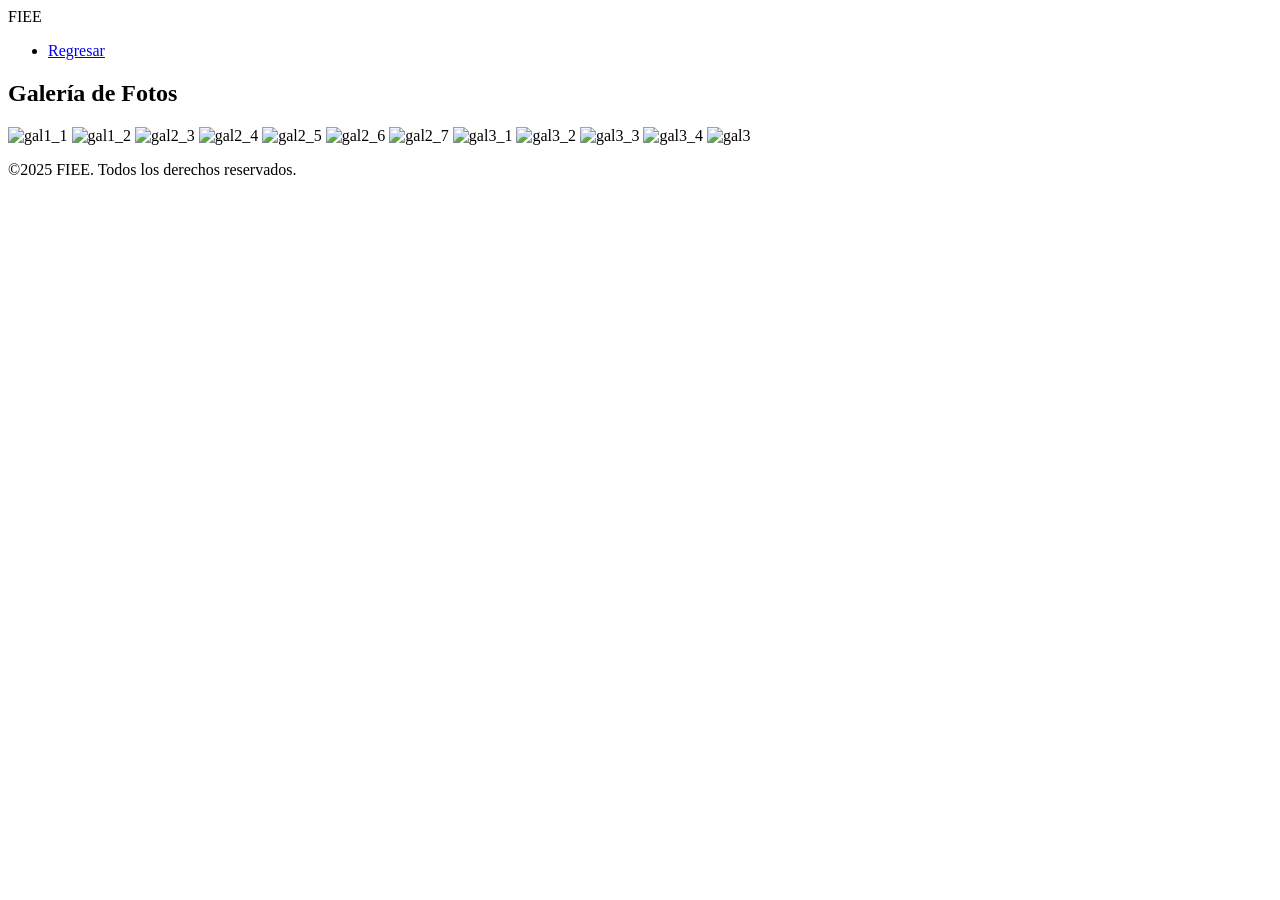
==== gallery.html @ 5f63ed95 "Add files via upload" ====
<!DOCTYPE html>
<html lang="es">
<head>
    <meta charset="UTF-8">
    <meta name="viewport" content="width=device-width, initial-scale=1.0">
    <title>Galería de fotos</title>
    <link rel="stylesheet" href="css/stylegallery.css">
    <link rel="stylesheet" href="https://cdnjs.cloudflare.com/ajax/libs/font-awesome/6.5.2/css/all.min.css" integrity="sha512-SnH5WK+bZxgPHs44uWIX+LLJAJ9/2PkPKZ5QiAj6Ta86w+fsb2TkcmfRyVX3pBnMFcV7oQPJkl9QevSCWr3W6A==" crossorigin="anonymous" referrerpolicy="no-referrer" />
</head>

<body>
    <header>
        <nav>
            <div class="logo">FIEE</div>
            <div class="menu-toggle">
                <div class="bar"></div>
                <div class="bar"></div>
                <div class="bar"></div>
            </div>
            
            <ul class="nav-links">
                <li><a href="index.html">Regresar</a></li>
            </ul>
        </nav>
    </header>
    
    <main>   
        <section class="section-content">
            <div>
                <h2>Galería de Fotos</h2>
            </div>
        </section>
        <div class="gallery-grid">
                <img src="image/gal1_1.webp" alt="gal1_1">
                <img src="image/gal1_2.webp" alt="gal1_2">
                <img src="image/gal2_3.webp" alt="gal2_3">
                <img src="image/gal2_4.webp" alt="gal2_4">
                <img src="image/gal2_5.webp" alt="gal2_5">
                <img src="image/gal2_6.webp" alt="gal2_6">
                <img src="image/gal2_7.webp" alt="gal2_7">
                <img src="image/gal3_1.webp" alt="gal3_1">
                <img src="image/gal3_2.webp" alt="gal3_2">
                <img src="image/gal3_3.webp" alt="gal3_3">
                <img src="image/gal3_4.webp" alt="gal3_4">
                <img src="image/gal3.webp" alt="gal3">
        </div>
         
    </main>

    <!-- Modal para mostrar imagen grande 
    <div id="imgModal" class="modal">
        <span class="close">&times;</span>
        <img class="modal-content" id="imgModalContent">
    </div> -->

    <footer>
        <p>&copy;2025 FIEE. Todos los derechos reservados.</p>
    </footer>

    <script src="js/gallery.js" defer></script>

</body>
</html>
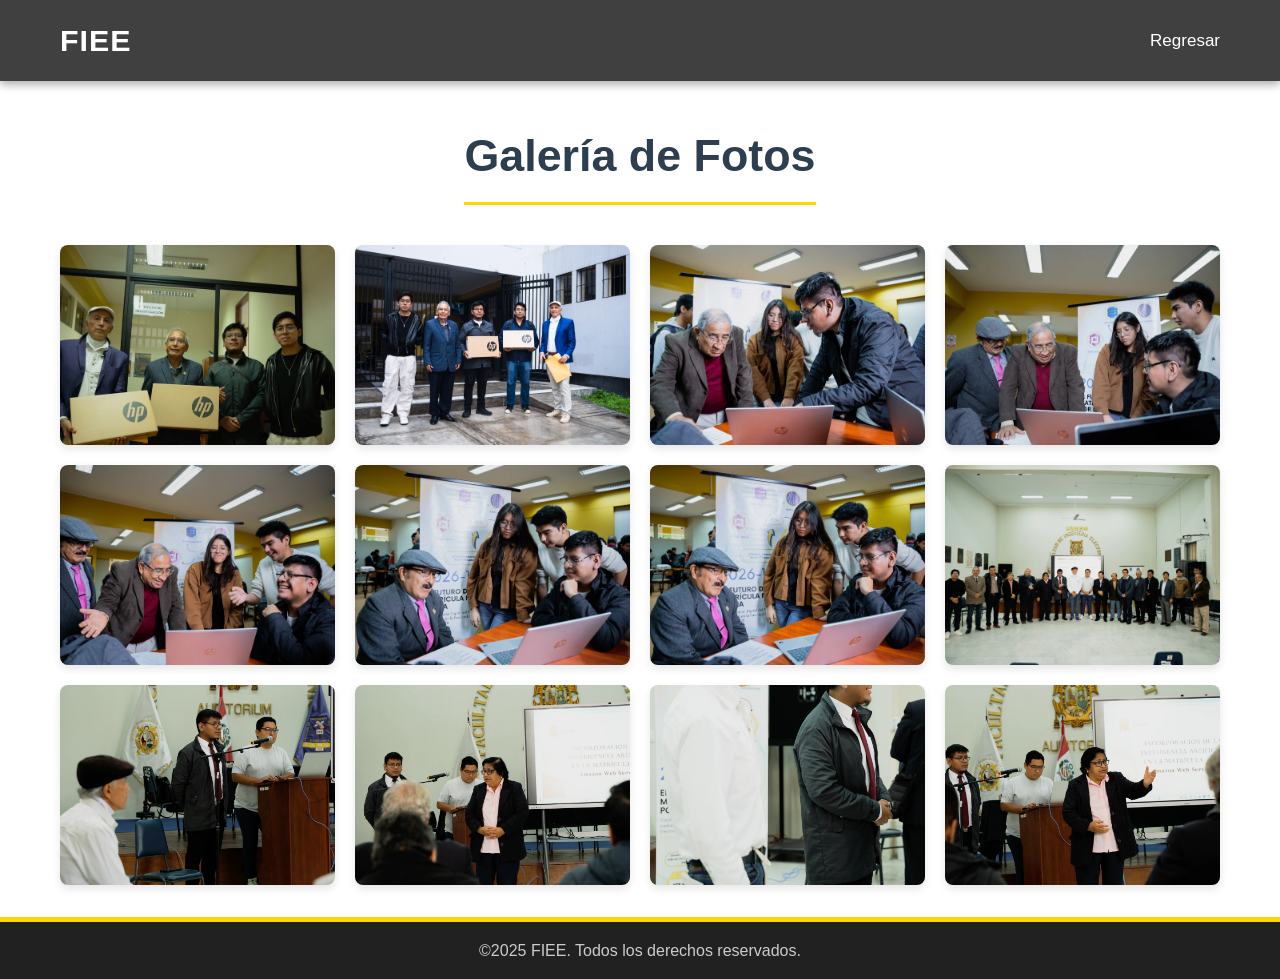
==== commit e3dbc186: "Add files via upload" ====
--- a/css/stylegallery.css
+++ b/css/stylegallery.css
@@ -0,0 +1,869 @@
+/* Estilos generales y reseteo */
+* {
+    margin: 0;
+    padding: 0;
+    box-sizing: border-box;
+}
+
+body {
+    font-family: 'Segoe UI', Tahoma, Geneva, Verdana, sans-serif;
+    line-height: 1.6;
+    color: #333;
+    scroll-behavior: smooth;
+    overflow-x: hidden; /* Evita scroll horizontal en algunos casos con menú abierto */
+}
+
+html {
+  scroll-behavior: smooth;
+}
+
+html, body {
+    height: 100%;
+    margin: 0;
+    padding: 0;
+}
+
+/* Header y Navegación */
+header {
+    background-color: rgba(0, 0, 0, 0.75);
+    color: #fff;
+    padding: 1rem 0;
+    position: absolute;
+    width: 100%;
+    top: 0;
+    left: 0;
+    z-index: 1000;
+    box-shadow: 0 4px 8px rgba(0, 0, 0, 0.3);
+}
+
+nav {
+    display: flex;
+    justify-content: space-between;
+    align-items: center;
+    max-width: 1200px;
+    margin: 0 auto;
+    padding: 0 20px;
+}
+
+nav .logo {
+    font-size: 1.9rem;
+    font-weight: bold;
+    color: #fff;
+    letter-spacing: 1px;
+}
+
+/* Oculta el menú toggle por defecto en desktop */
+.menu-toggle {
+    display: none;
+    cursor: pointer;
+    flex-direction: column;
+    justify-content: space-between;
+    width: 30px;
+    height: 22px;
+    position: relative;
+    z-index: 1001; /* Asegura que esté por encima del menú desplegable */
+}
+
+.menu-toggle .bar {
+    width: 100%;
+    height: 3px;
+    background-color: #fff;
+    border-radius: 5px;
+    transition: all 0.3s ease-in-out;
+}
+
+/* Animación de la hamburguesa a X */
+.menu-toggle.active .bar:nth-child(2) {
+    opacity: 0;
+}
+.menu-toggle.active .bar:nth-child(1) {
+    transform: translateY(9px) rotate(45deg);
+}
+.menu-toggle.active .bar:nth-child(3) {
+    transform: translateY(-10px) rotate(-45deg);
+}
+
+/* Estilos para los enlaces de navegación */
+.nav-links {
+    list-style: none;
+    display: flex;
+    flex-wrap: wrap;
+    justify-content: center;
+    transition: all 0.3s ease;
+}
+
+.nav-gallery {
+    list-style: none;
+    display: flex;
+    flex-wrap: wrap;
+    justify-content: left;
+    transition: all 0.3s ease;
+}
+
+.nav-links li {
+    margin-left: 25px;
+}
+
+.nav-links li a {
+    color: #fff;
+    text-decoration: none;
+    font-weight: 500;
+    font-size: 17px;
+    transition: color 0.3s ease, border-bottom 0.3s ease;
+    padding-bottom: 5px;
+}
+
+.nav-links li a:hover,
+.nav-links li a.active {
+    color: #ffd700;
+    border-bottom: 2px solid #ffd700;
+}
+
+/* Ocultar el icono social específico del menú móvil por defecto */
+.nav-links .social-icon-mobile {
+    display: none;
+}
+
+.login-btn-header {
+  font-family: 'Segoe UI', Tahoma, Geneva, Verdana, sans-serif;
+  font-weight: bold;
+  font-size: 15px;
+
+  background-color: rgba(0, 0, 0, 0.75);
+  color: white;
+  border: 2px solid white;
+  box-shadow: 0 4px 8px rgba(0, 0, 0, 0.3);
+
+  border-radius: 6px; /* bordes suaves */
+  padding: 10px 20px; /* tamaño interno del botón */
+
+  text-decoration: none; /* quita subrayado si es un enlace */
+  cursor: pointer; /* cursor tipo "mano" al pasar el mouse */
+  display: inline-block;
+}
+
+.login-btn-header:hover {
+  color: #ffd700;
+}
+
+.login-button {
+    background-color: #333;       /* Color oscuro, moderno y serio */
+    color: #fff;                  /* Contraste con el fondo */
+    font-size: 15px;
+    padding: 10px 24px;
+    border: none;
+    border-radius: 6px;
+    cursor: pointer;
+    font-weight: bold;
+    transition: background-color 0.3s ease, transform 0.2s ease;
+    box-shadow: 0 2px 5px rgba(0,0,0,0.3); /* Toque de profundidad */
+}
+
+.login-button:hover {
+    background-color: #444;
+    transform: scale(1.02); /* Ligero efecto al pasar el cursor */
+}
+
+.button-container {
+    display: flex;
+    justify-content: flex-end; /* Alinea el botón a la derecha */
+    margin-top: 10px;
+}
+
+/* Sección Hero (principal) */
+#hero {
+    position: relative;
+    width: 100%;
+    height: 80vh; /* Altura de la sección hero disminuida */
+    display: flex;
+    flex-direction: column; /* Cambiado a columna para el título y el párrafo */
+    justify-content: center;
+    align-items: center;
+    color: #fff;
+    text-align: center;
+    overflow: hidden;
+    padding-top: 60px; /* Para dejar espacio al header fijo */
+}
+
+.background-video,
+.background-image {
+    position: absolute;
+    top: 0;
+    left: 0;
+    width: 100%;
+    height: 100%;
+    z-index: 0;
+    object-fit: cover;
+    filter: brightness(0.5);
+}
+
+.hero-content {
+    position: relative;
+    z-index: 1;
+    background-color: rgba(0, 0, 0, 0.7);
+    padding: 40px 60px;
+    border-radius: 12px;
+    box-shadow: 0 8px 20px rgba(0, 0, 0, 0.4);
+    max-width: 80%;
+}
+
+#hero h1 {
+    font-size: 3.5rem;
+    margin-bottom: 15px; /* Ajustado para el párrafo debajo */
+    text-shadow: 2px 2px 6px rgba(0, 0, 0, 0.6);
+}
+
+#hero p {
+    font-size: 1.2rem;
+    margin-bottom: 0;
+    text-shadow: 1px 1px 4px rgba(0, 0, 0, 0.6);
+}
+
+.section-content {
+    padding: 120px;
+    background-color: white;
+    border-radius: 8px;
+    padding-bottom: 40px;
+}
+
+/* Secciones de Contenido */
+.section-content {          /* Recuerda que hay otro que maneja los márgenes en la línea 827*/
+    max-width: 1000px;               
+    margin: 0 auto;
+    display: flex;
+    flex-direction: column;
+    align-items: center;
+    flex: 1;
+    text-align: center; 
+    padding-bottom: 0; /* Asegúrate de que no haya un relleno inferior innecesario aquí */
+    margin-bottom: 0;  /* Asegúrate de que no haya un margen inferior aquí */
+}
+
+.section-content h2 {
+    font-size: 2.8rem;
+    text-align: center;
+    color: #2c3e50;
+    border-bottom: 3px solid #ffd700;
+    padding-bottom: 10px;
+    display: inline-block; /* Mantener inline-block para que el borde inferior se ajuste al texto */
+    width: auto;
+    margin-top: 0;      /* Generalmente, también querrás esto para controlar el espacio superior */
+    margin-bottom: 0; /* Puedes ajustar este valor. Prueba con 0px o un valor pequeño. */
+}
+
+.section-content h3 { /* Estilo para los subtítulos dentro de las secciones */
+    font-size: 1.8rem;
+    color: #34495e;
+    margin-top: 30px;
+    margin-bottom: 15px;
+    border-bottom: 1px dashed #ccc;
+    padding-bottom: 5px;
+    text-align: center; /* Centrar subtítulos */
+}
+
+.section-content p {
+    font-size: 1.15rem;
+    line-height: 1.8;
+    text-align: justify; /* Justificar párrafos */
+    /*margin-bottom: 20px;*/
+    max-width: 800px; /* Ancho máximo para los párrafos de contenido */
+}
+
+/* Contenedor del carrusel de noticias (si aplica) */
+.news-carousel-container {
+    display: flex;
+    align-items: center;
+    width: 100%;
+    position: relative;
+    margin-top: 20px;
+    justify-content: center; /* Centra el contenedor completo */
+}
+
+/* Estilos para las noticias individuales (si aplica, no usadas directamente en newsletter.html ahora) */
+.news-item {
+    flex: 0 0 auto;
+    min-width: 210px;
+    max-width: 350px;
+    margin-right: 20px; /* Espacio horizontal entre noticias */
+    padding: 20px;
+    background-color: #f9f9f9;
+    border-radius: 8px;
+    box-shadow: 7px 2px 10px rgba(0,0,0,0.1);
+    text-align: center;
+    scroll-snap-align: start;
+}
+
+/* Contenedor de las noticias para desplazamiento horizontal (si aplica) */
+#additional-news-container {
+  display: flex;
+  flex-direction: row;
+  overflow-x: auto;
+  scroll-snap-type: x mandatory;
+  padding: 15px;
+  gap: 20px; /* Espacio horizontal entre noticias */
+  -webkit-overflow-scrolling: touch; /* Para un desplazamiento suave en iOS */
+  scrollbar-width: none; /* Firefox */
+  -ms-overflow-style: none;  /* IE and Edge */
+}
+
+/* Ocultar la barra de desplazamiento para webkit (Chrome, Safari) */
+#additional-news-container::-webkit-scrollbar {
+    display: none;
+}
+
+/* ESTILOS PARA LA SECCIÓN DE NOTICIAS CON CARDS Y DETALLE */
+
+/* Estilos para las cards de noticias */
+.card-wrapper {
+    width: 100%;
+    margin-bottom: 40px;
+    display: flex;
+    justify-content: center;
+}
+
+.card-list {
+    display: grid; /* Cambiado a Grid para la matriz */
+    grid-template-columns: repeat(auto-fill, minmax(280px, 1fr)); /* 3 columnas flexibles */
+    gap: 30px; /* Espacio entre las cards */
+    max-width: 100%;
+    justify-content: center; /* Centra las cards si no llenan la última fila */
+    align-items: stretch; /* Asegura que las cards tengan la misma altura */
+}
+
+.card-item {
+    background: #fff;
+    padding: 18px;
+    border-radius: 12px;
+    text-decoration: none;
+    box-shadow: 0 4px 15px rgba(0,0,0,0.1);
+    transition: transform 0.3s ease, box-shadow 0.3s ease;
+    display: flex;
+    flex-direction: column;
+    cursor: pointer; /* Indicar que es clickeable */
+}
+
+.card-item:hover {
+    transform: translateY(-5px);
+    box-shadow: 0 8px 20px rgba(0,0,0,0.2);
+}
+
+.card-link {
+    text-decoration: none;
+    color: inherit;
+    display: flex;
+    flex-direction: column;
+    height: 100%; /* Asegura que el enlace ocupe toda la card */
+}
+
+.card-image {
+    width: 100%;
+    height: 180px; /* Altura fija para las imágenes de las cards */
+    object-fit: cover; /* Escala y recorta para cubrir el área */
+    border-radius: 8px;
+    margin-bottom: 15px;
+}
+
+.card-title {
+    font-size: 1.3rem;
+    color: #333;
+    margin-bottom: 10px;
+    text-align: left;
+}
+
+.card-footer {
+    display: flex;
+    justify-content: space-between;
+    align-items: center;
+    margin-top: auto; /* Empuja el footer al final de la card */
+}
+
+.card-date {
+    font-size: 0.9rem;
+    color: #666;
+}
+
+/* Contenedor de la vista de detalle de la noticia */
+#news-detail-container {
+    width: 100%;
+    max-width: 900px; /* Ancho máximo para la vista de detalle */
+    margin: 40px auto;
+    padding: 30px;
+    background-color: #fff;
+    border-radius: 12px;
+    box-shadow: 0 4px 20px rgba(0,0,0,0.15);
+    text-align: left;
+    position: relative; /* Para posicionar el botón de cerrar */
+}
+
+.news-detail-content {
+    display: flex;
+    flex-wrap: wrap; /* Permite que los elementos se envuelvan en pantallas pequeñas */
+    gap: 30px;
+    align-items: flex-start; /* Alinea la imagen y el texto en la parte superior */
+}
+
+.news-detail-image {
+    width: 100%; /* Por defecto, para pantallas pequeñas */
+    max-width: 400px; /* Ancho máximo para la imagen */
+    height: auto;
+    border-radius: 8px;
+    object-fit: cover;
+    box-shadow: 0 4px 10px rgba(0,0,0,0.1);
+}
+
+.news-detail-text-wrapper {
+    flex: 1; /* Permite que el texto ocupe el espacio restante */
+    min-width: 280px; /* Asegura que el texto tenga un ancho mínimo */
+}
+
+#news-detail-title {
+    font-size: 2.2rem;
+    color: #2c3e50;
+    margin-bottom: 20px;
+    border-bottom: 2px solid #eee;
+    padding-bottom: 10px;
+    text-align: left; /* Alineación del título del detalle */
+}
+
+#news-detail-paragraph {
+    font-size: 1.1rem;
+    line-height: 1.8;
+    text-align: justify;
+}
+
+/* Botón para ocultar el texto/cerrar la vista de detalle */
+#close-detail-btn {
+    position: absolute;
+    top: 20px;
+    right: 20px;
+    padding: 10px 20px;
+    background-color: #dc3545; /* Rojo para "ocultar" */
+    color: #fff;
+    border: none;
+    border-radius: 5px;
+    cursor: pointer;
+    font-size: 1rem;
+    transition: background-color 0.3s ease;
+    z-index: 10; /* Asegura que esté por encima de otros elementos */
+}
+
+#close-detail-btn:hover {
+    background-color: #c82333;
+}
+
+
+/* Clases de utilidad */
+.hidden {
+    display: none !important;
+}
+
+/* Estilos para los botones de navegación (flechas) (si aplica) */
+.news-nav-arrow {
+    background-color: rgba(0, 0, 0, 0.5);
+    color: #fff;
+    border: none;
+    border-radius: 50%;
+    width: 40px;
+    height: 40px;
+    font-size: 1.5rem;
+    cursor: pointer;
+    position: absolute;
+    top: 50%;
+    transform: translateY(-50%);
+    z-index: 10;
+    display: flex;
+    align-items: center;
+    justify-content: center;
+    transition: background-color 0.3s ease, transform 0.3s ease;
+}
+
+.news-nav-arrow:hover {
+    background-color: rgba(0, 0, 0, 0.8);
+    transform: translateY(-50%) scale(1.1);
+}
+
+.left-arrow {
+    left: 0;
+    margin-left: -50px;
+}
+
+.right-arrow {
+    right: 0;
+    margin-right: -50px;
+}
+
+
+/* Estilo para los nuevos botones de formulario */
+.form-button {
+    display: inline-block;
+    background-color: #007bff;
+    color: #fff;
+    padding: 15px 30px;
+    border-radius: 8px;
+    text-decoration: none;
+    font-size: 1.2rem;
+    font-weight: bold;
+    transition: background-color 0.3s ease, transform 0.3s ease;
+    box-shadow: 0 4px 8px rgba(0, 0, 0, 0.2);
+    cursor: pointer;
+    border: none;
+}
+
+.form-button:hover {
+    background-color: #0056b3;
+    transform: translateY(-3px);
+}
+
+/* Botón de "Volver arriba" */
+#scrollToTopBtn {
+    display: none;
+    position: fixed;
+    bottom: 30px;
+    right: 30px;
+    z-index: 99;
+    font-size: 2.2rem;
+    background-color: #ffd700;
+    color: #fff;
+    border: none;
+    border-radius: 50%;
+    width: 55px;
+    height: 55px;
+    cursor: pointer;
+    text-align: center;
+    line-height: 55px;
+    box-shadow: 0 6px 12px rgba(0, 0, 0, 0.3);
+    transition: background-color 0.3s ease, transform 0.3s ease;
+}
+
+#scrollToTopBtn:hover {
+    background-color: #e6c200;
+    transform: translateY(-5px);
+}
+
+.page-wrapper {
+    min-height: 100%;
+    display: flex;
+    flex-direction: column;
+}
+
+/* Footer */
+footer {
+    background-color: #222;
+    color: #fff;
+    text-align: center;
+    padding: 2rem 0;
+    font-size: 1rem;
+    border-top: 5px solid #ffd700;
+}
+
+/* --- Media Queries para Responsividad --- */
+
+/* Ajustes para tabletas y pantallas medianas (hasta 900px) */
+@media (max-width: 900px) {
+    nav .logo {
+        position: relative;
+        z-index: 1001;
+    }
+
+    .menu-toggle {
+        display: flex;
+    }
+
+    .nav-links {
+        position: fixed;
+        right: 0;
+        top: 0;
+        height: 100vh;
+        width: 60%;
+        background-color: rgba(34, 34, 34, 0.95);
+        flex-direction: column;
+        align-items: center;
+        justify-content: center;
+        transform: translateX(100%);
+        transition: transform 0.3s ease-in-out;
+        box-shadow: -5px 0 15px rgba(0,0,0,0.4);
+    }
+
+    .nav-links.active {
+        transform: translateX(0);
+    }
+
+    .nav-links li {
+        margin: 20px 0;
+    }
+
+    .nav-links li a {
+        font-size: 1.5rem;
+        padding: 10px 0;
+        border-bottom: none;
+    }
+    .nav-links li a:hover,
+    .nav-links li a.active {
+        border-bottom: 2px solid #ffd700;
+    }
+
+    /* Ocultar el icono social del menú principal en pantallas pequeñas */
+    nav .social-icon {
+        display: none;
+    }
+
+    /* Mostrar el icono social dentro del menú desplegable en pantallas pequeñas */
+    .nav-links .social-icon-mobile {
+        display: block;
+        margin-top: 30px;
+    }
+
+    .nav-links .social-icon-mobile a i {
+        font-size: 2.5rem;
+        color: #ffd700;
+        margin-left: 0;
+        transition: transform 0.3s ease, color 0.3s ease;
+    }
+
+    .nav-links .social-icon-mobile a i:hover {
+        transform: scale(1.1);
+        color: #fff;
+    }
+
+    .hero-content {
+        padding: 30px 40px;
+        max-width: 90%;
+    }
+    #hero h1 {
+        font-size: 2.8rem;
+    }
+    #hero p {
+        font-size: 1rem;
+    }
+    .section-content {
+        padding: 80px 15px;
+    }
+    .section-content h2 {
+        font-size: 2.3rem;
+    }
+    .section-content h3 {
+        font-size: 1.5rem;
+    }
+    .section-content p {
+        text-align: justify;
+    }
+
+    /* Ajustes para la vista de detalle en tabletas */
+    #news-detail-container {
+        padding: 20px;
+        margin: 20px auto;
+    }
+    .news-detail-content {
+        flex-direction: column; /* Apila imagen y texto en tabletas */
+        gap: 20px;
+    }
+    .news-detail-image {
+        max-width: 100%; /* La imagen ocupa todo el ancho */
+    }
+    #news-detail-title {
+        font-size: 1.8rem;
+    }
+    #news-detail-paragraph {
+        font-size: 1rem;
+    }
+}
+
+/* Ajustes específicos para celulares (hasta 600px) */
+@media (max-width: 600px) {
+    nav .logo {
+        font-size: 1.5rem;
+    }
+
+    .nav-links {
+        width: 80%;
+    }
+
+    .hero-content {
+        padding: 25px 30px;
+        max-width: 95%;
+    }
+    #hero h1 {
+        font-size: 2rem;
+        margin-bottom: 15px;
+    }
+    #hero p {
+        font-size: 0.9rem;
+    }
+
+    .section-content {
+        padding: 50px 15px;
+        min-height: auto;
+    }
+    .section-content h2 {
+        font-size: 2rem;
+        margin-bottom: 25px;
+    }
+    .section-content h3 {
+        font-size: 1.2rem;
+        margin-top: 20px;
+    }
+    .section-content p {
+        font-size: 1rem;
+    }
+
+    .form-button {
+        padding: 12px 25px;
+        font-size: 1.05rem;
+    }
+
+    #scrollToTopBtn {
+        width: 40px;
+        height: 40px;
+        font-size: 1.5rem;
+        line-height: 40px;
+        bottom: 15px;
+        right: 15px;
+    }
+
+    footer {
+        padding: 1.5rem 10px;
+        font-size: 0.85rem;
+    }
+    /* Asegura que las imágenes en cards se vean bien en móviles */
+    .card-image {
+        height: 150px;
+    }
+    .card-item {
+        width: 100%; /* Las cards ocupan todo el ancho en móviles */
+    }
+
+    /* Ajustes para la vista de detalle en móviles */
+    #news-detail-container {
+        padding: 15px;
+    }
+    #news-detail-title {
+        font-size: 1.5rem;
+    }
+    #news-detail-paragraph {
+        font-size: 0.95rem;
+    }
+    #close-detail-btn {
+        top: 10px;
+        right: 10px;
+        padding: 8px 15px;
+        font-size: 0.9rem;
+    }
+}
+
+/* Ajustes para dispositivos muy pequeños (hasta 400px) */
+@media (max-width: 400px) {
+    #hero h1 {
+        font-size: 1.7rem;
+    }
+    .section-content h2 {
+        font-size: 1.6rem;
+    }
+    .section-content p {
+        font-size: 0.95rem;
+    }
+}
+
+.gallery-grid {
+    display: grid;
+    grid-template-columns: repeat(auto-fill, minmax(220px, 1fr));
+    gap: 20px;
+    padding: 0 20px;
+    max-width: 1200px;
+    margin-top: 0;
+    margin: 0 auto;
+}
+
+.gallery-grid img {
+    width: 100%;
+    height: 200px;
+    object-fit: cover;
+    border-radius: 8px;
+    cursor: pointer;
+    box-shadow: 0 4px 8px rgba(0,0,0,0.1);
+    transition: transform 0.2s ease;
+}
+
+.gallery-grid img:hover {
+    transform: scale(1.03);
+}
+
+/* Modal */
+.modal {
+    display: none;
+    position: fixed;
+    z-index: 2000;
+    padding-top: 80px;
+    left: 0;
+    top: 0;
+    width: 100%;
+    height: 100%;
+    overflow: auto;
+    background-color: rgba(0,0,0,0.85);
+}
+
+.modal-content {
+    margin: auto;
+    display: block;
+    max-width: 90%;
+    max-height: 85%;
+    border-radius: 10px;
+    box-shadow: 0 8px 20px rgba(255,255,255,0.1);
+}
+
+.close {
+    position: absolute;
+    top: 30px;
+    right: 45px;
+    color: #fff;
+    font-size: 40px;
+    font-weight: bold;
+    cursor: pointer;
+}
+
+.close:hover {
+    color: #ffd700;
+}
+
+.section-content {
+    padding: 120px;
+    background-color: white;
+    border-radius: 8px;
+    padding-bottom: 40px;
+}
+
+.header {
+  background-color: rgba(0, 0, 0, 0.75);
+  color: #fff;
+  text-align: center;
+  padding: 1rem 0;
+  position: fixed;
+  width: 100%;
+  top: 0;
+  left: 0;
+  z-index: 1000;
+  box-shadow: 0 4px 8px rgba(0, 0, 0, 0.3);
+}
+
+.header h1 {
+  font-size: 2.5rem;
+  margin-bottom: 0.1rem;
+}
+
+.header p {
+  font-size: 1.1rem;
+  margin: 0 auto;
+  max-width: 600px;
+}
+
+footer {
+  text-align: center;
+  padding: 1rem;
+  background-color: #212121;
+  color: #ccc;
+  margin-top: 2rem;
+}
+
+@keyframes fadeIn {
+  from { opacity: 0; transform: translateY(10px); }
+  to { opacity: 1; transform: translateY(0); }
+}
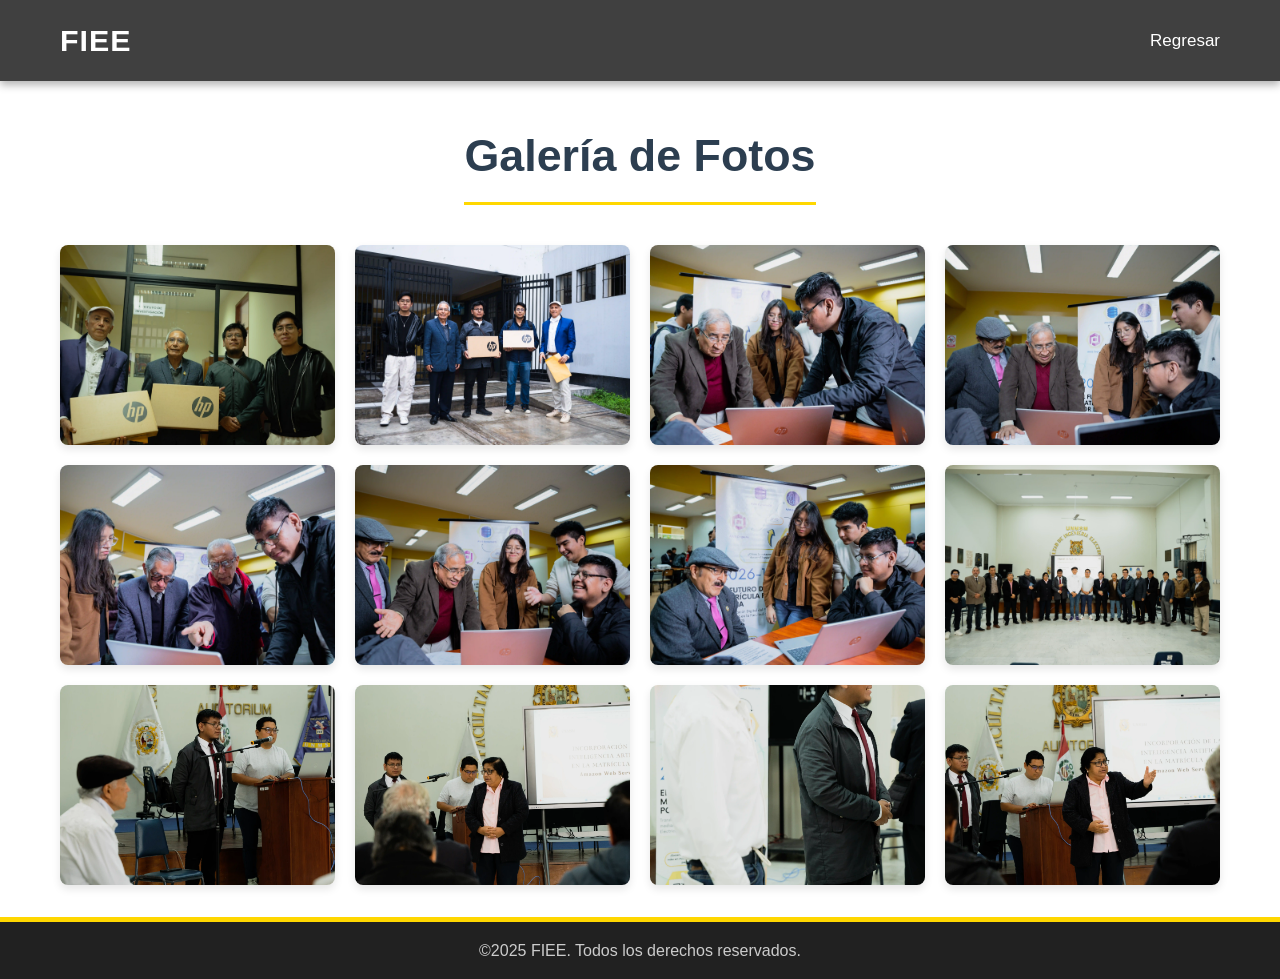
==== commit 38155c98: "Update gallery.html" ====
--- a/gallery.html
+++ b/gallery.html
@@ -35,8 +35,8 @@
                 <img src="image/gal1_2.webp" alt="gal1_2">
                 <img src="image/gal2_3.webp" alt="gal2_3">
                 <img src="image/gal2_4.webp" alt="gal2_4">
+                <img src="image/gal2_2.webp" alt="gal2_2">
                 <img src="image/gal2_5.webp" alt="gal2_5">
-                <img src="image/gal2_6.webp" alt="gal2_6">
                 <img src="image/gal2_7.webp" alt="gal2_7">
                 <img src="image/gal3_1.webp" alt="gal3_1">
                 <img src="image/gal3_2.webp" alt="gal3_2">
@@ -44,7 +44,12 @@
                 <img src="image/gal3_4.webp" alt="gal3_4">
                 <img src="image/gal3.webp" alt="gal3">
         </div>
-         
+        <div id="lightbox" class="lightbox">
+            <span class="close-button">&times;</span>
+            <span id="prev-button" class="nav-button prev-button">&#10094;</span>
+            <img id="lightbox-image" src="" alt="Imagen Ampliada">
+            <span id="next-button" class="nav-button next-button">&#10095;</span>
+        </div>
     </main>
 
     <!-- Modal para mostrar imagen grande 
@@ -60,4 +65,4 @@
     <script src="js/gallery.js" defer></script>
 
 </body>
-</html>+</html>
--- a/css/stylegallery.css
+++ b/css/stylegallery.css
@@ -265,8 +265,99 @@
     font-size: 1.15rem;
     line-height: 1.8;
     text-align: justify; /* Justificar párrafos */
-    /*margin-bottom: 20px;*/
     max-width: 800px; /* Ancho máximo para los párrafos de contenido */
+}
+
+.lightbox {
+    position: fixed;
+    top: 0;
+    left: 0;
+    width: 100%;
+    height: 100%;
+    background-color: rgba(0, 0, 0, 0.8); /* Fondo oscuro semitransparente */
+    z-index: 1000;
+    display: flex;
+    justify-content: center;
+    align-items: center;
+
+    /* Propiedades clave para la transición */
+    visibility: hidden;
+    opacity: 0;
+    transition: opacity 0.3s ease, visibility 0s 0.3s;
+}
+
+.lightbox.active {
+    visibility: visible;
+    opacity: 1;
+    transition: opacity 0.3s ease;
+}
+
+.lightbox-image-container { /* Opcional: si quieres un contenedor para la imagen con estilos propios */
+    max-width: 90%;
+    max-height: 90%;
+    display: flex;
+    justify-content: center;
+    align-items: center;
+}
+
+#lightbox-image {
+    max-width: 100%;
+    max-height: 100%;
+    object-fit: contain;
+    opacity: 0; /* La imagen también empieza invisible */
+    transition: opacity 0.3s ease; /* La imagen se animará después de que el fondo aparezca */
+}
+
+.lightbox.active #lightbox-image {
+    opacity: 1; /* La imagen se vuelve visible cuando el lightbox está activo */
+}
+
+.close-button {
+    position: absolute;
+    top: 20px;
+    right: 30px;
+    color: #fff;
+    font-size: 3rem;
+    font-weight: bold;
+    cursor: pointer;
+    opacity: 0.8;
+    transition: opacity 0.2s ease;
+}
+
+.close-button:hover {
+    opacity: 1;
+}
+
+.nav-button {
+    position: absolute;
+    top: 50%;
+    transform: translateY(-50%);
+    color: #fff;
+    font-size: 4rem;
+    font-weight: bold;
+    cursor: pointer;
+    user-select: none; /* Evita que se seleccione el texto del botón */
+    padding: 0 20px;
+    opacity: 0.7;
+    transition: opacity 0.2s ease;
+}
+
+.nav-button:hover {
+    opacity: 1;
+}
+
+.prev-button {
+    left: 20px;
+}
+
+.next-button {
+    right: 20px;
+}
+
+/* Estilos para cuando los botones están deshabilitados */
+.nav-button.disabled {
+    opacity: 0.3;
+    cursor: not-allowed;
 }
 
 /* Contenedor del carrusel de noticias (si aplica) */
@@ -492,7 +583,6 @@
     margin-right: -50px;
 }
 
-
 /* Estilo para los nuevos botones de formulario */
 .form-button {
     display: inline-block;
@@ -512,32 +602,6 @@
 .form-button:hover {
     background-color: #0056b3;
     transform: translateY(-3px);
-}
-
-/* Botón de "Volver arriba" */
-#scrollToTopBtn {
-    display: none;
-    position: fixed;
-    bottom: 30px;
-    right: 30px;
-    z-index: 99;
-    font-size: 2.2rem;
-    background-color: #ffd700;
-    color: #fff;
-    border: none;
-    border-radius: 50%;
-    width: 55px;
-    height: 55px;
-    cursor: pointer;
-    text-align: center;
-    line-height: 55px;
-    box-shadow: 0 6px 12px rgba(0, 0, 0, 0.3);
-    transition: background-color 0.3s ease, transform 0.3s ease;
-}
-
-#scrollToTopBtn:hover {
-    background-color: #e6c200;
-    transform: translateY(-5px);
 }
 
 .page-wrapper {
@@ -866,4 +930,4 @@
 @keyframes fadeIn {
   from { opacity: 0; transform: translateY(10px); }
   to { opacity: 1; transform: translateY(0); }
-}+}
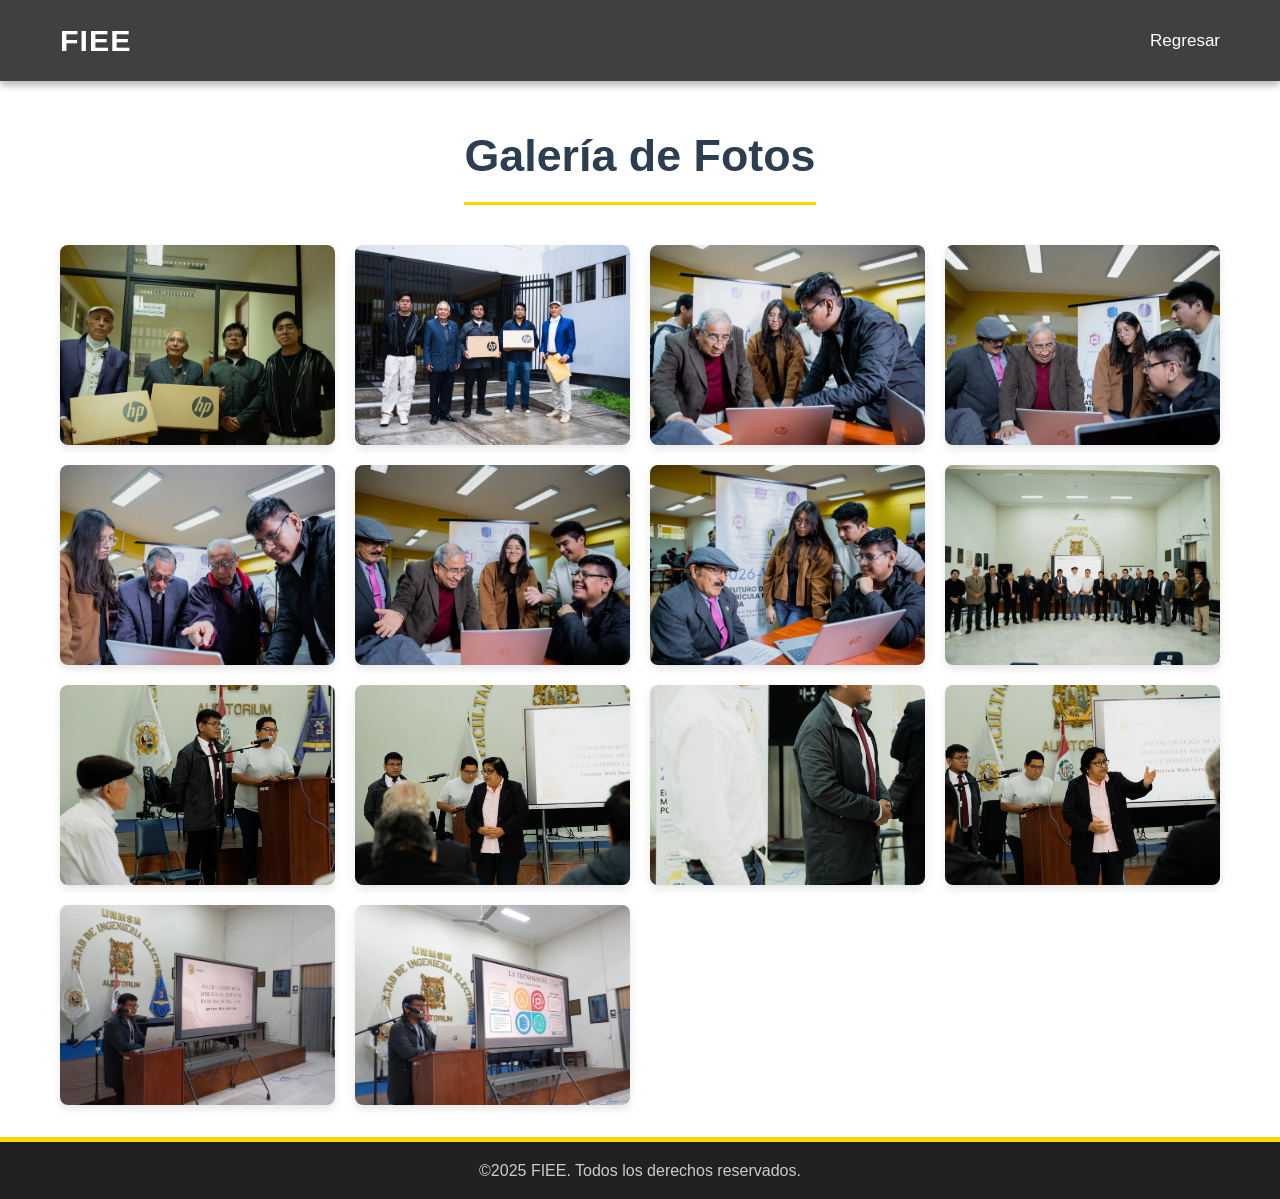
==== commit 40c54746: "Update gallery.html" ====
--- a/gallery.html
+++ b/gallery.html
@@ -43,6 +43,9 @@
                 <img src="image/gal3_3.webp" alt="gal3_3">
                 <img src="image/gal3_4.webp" alt="gal3_4">
                 <img src="image/gal3.webp" alt="gal3">
+                <img src="image/gal4_2.webp" alt="gal4_2">
+                <img src="image/gal4_1.webp" alt="gal4_1">
+                
         </div>
         <div id="lightbox" class="lightbox">
             <span class="close-button">&times;</span>
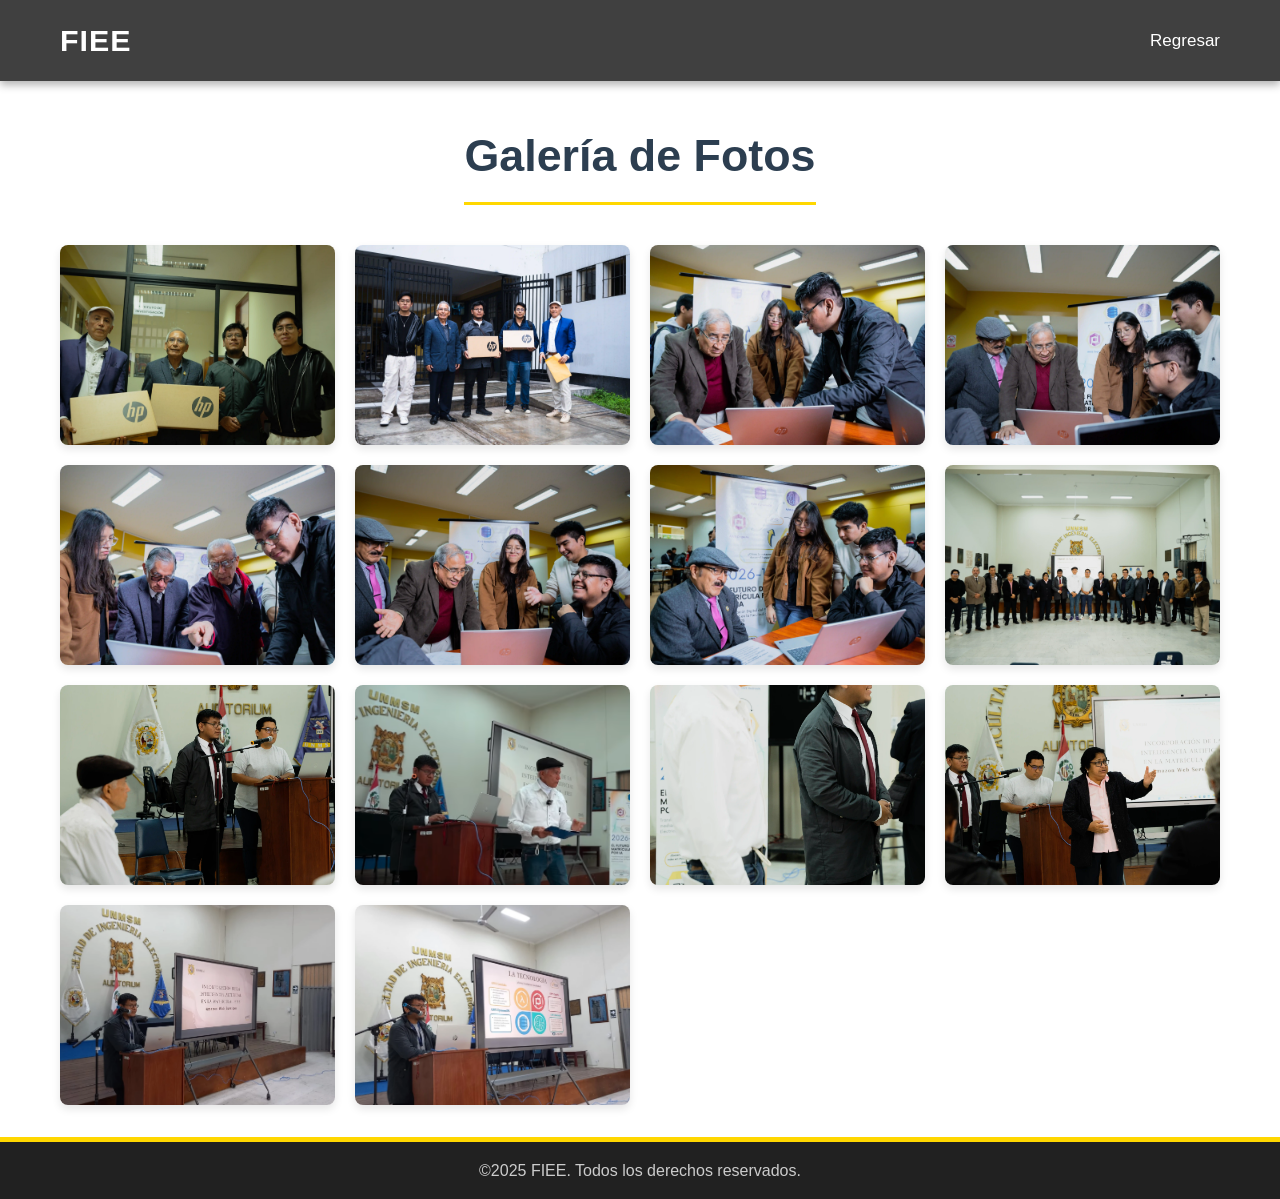
==== commit 04abaf46: "Update gallery.html" ====
--- a/gallery.html
+++ b/gallery.html
@@ -40,7 +40,7 @@
                 <img src="image/gal2_7.webp" alt="gal2_7">
                 <img src="image/gal3_1.webp" alt="gal3_1">
                 <img src="image/gal3_2.webp" alt="gal3_2">
-                <img src="image/gal3_3.webp" alt="gal3_3">
+                <img src="image/video_autoridades.webp" alt="gal3_3">
                 <img src="image/gal3_4.webp" alt="gal3_4">
                 <img src="image/gal3.webp" alt="gal3">
                 <img src="image/gal4_2.webp" alt="gal4_2">
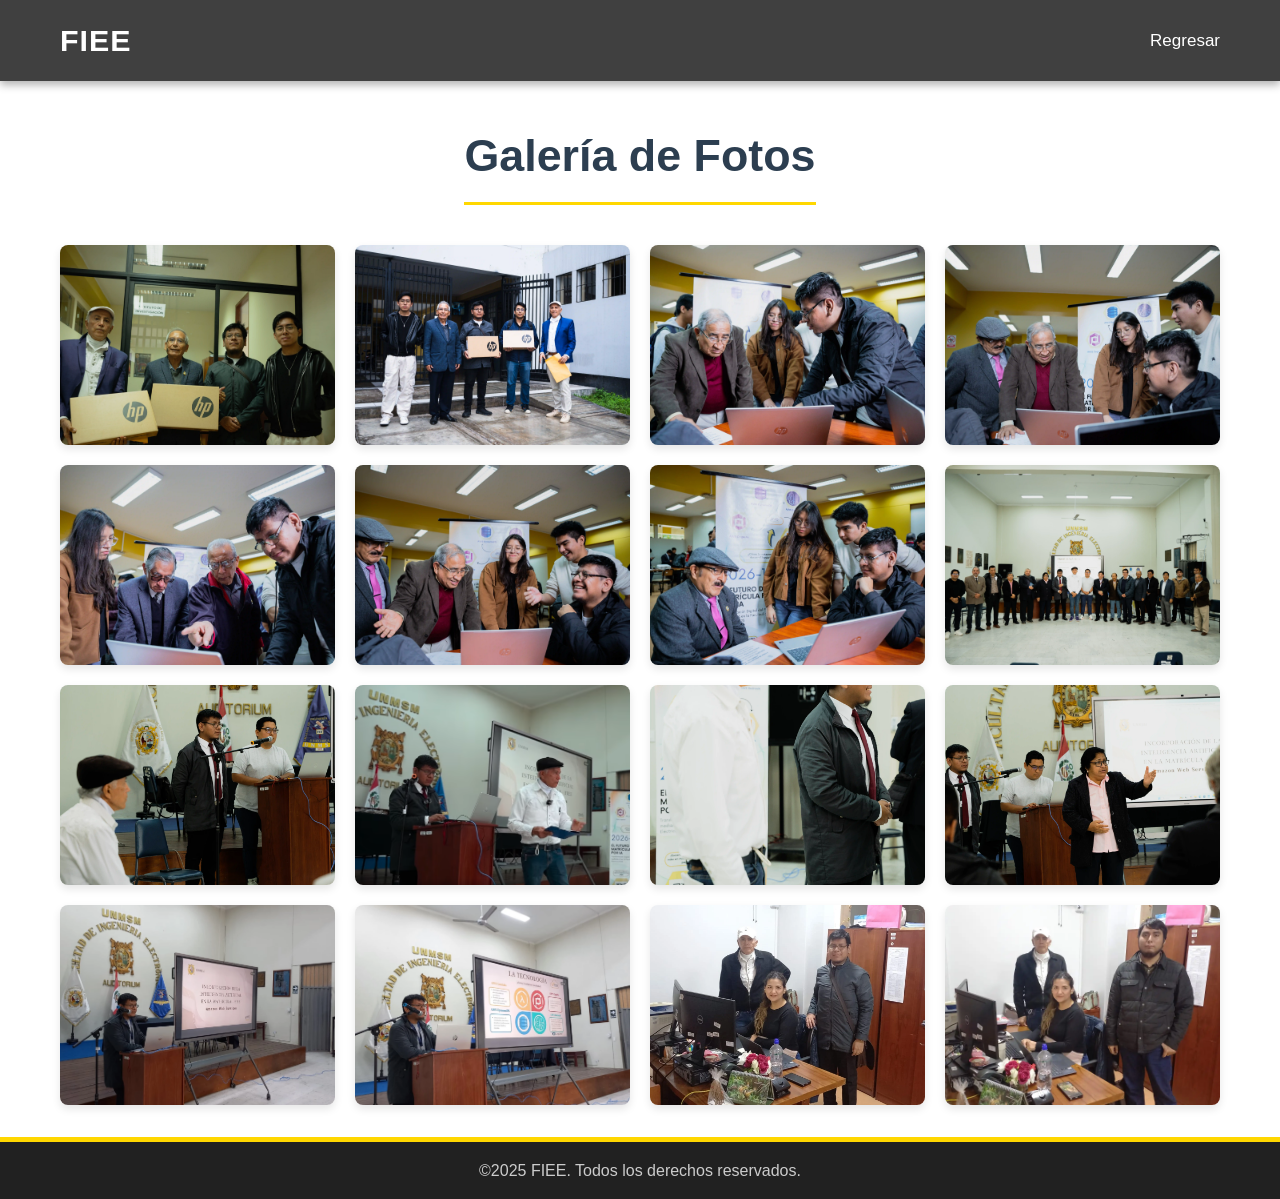
==== commit 9f1027d4: "Update gallery.html" ====
--- a/gallery.html
+++ b/gallery.html
@@ -45,6 +45,8 @@
                 <img src="image/gal3.webp" alt="gal3">
                 <img src="image/gal4_2.webp" alt="gal4_2">
                 <img src="image/gal4_1.webp" alt="gal4_1">
+                <img src="image/gal5_1.webp" alt="gal5_1">
+                <img src="image/gal5_2.webp" alt="gal5_2">
                 
         </div>
         <div id="lightbox" class="lightbox">
@@ -69,3 +71,4 @@
 
 </body>
 </html>
+
